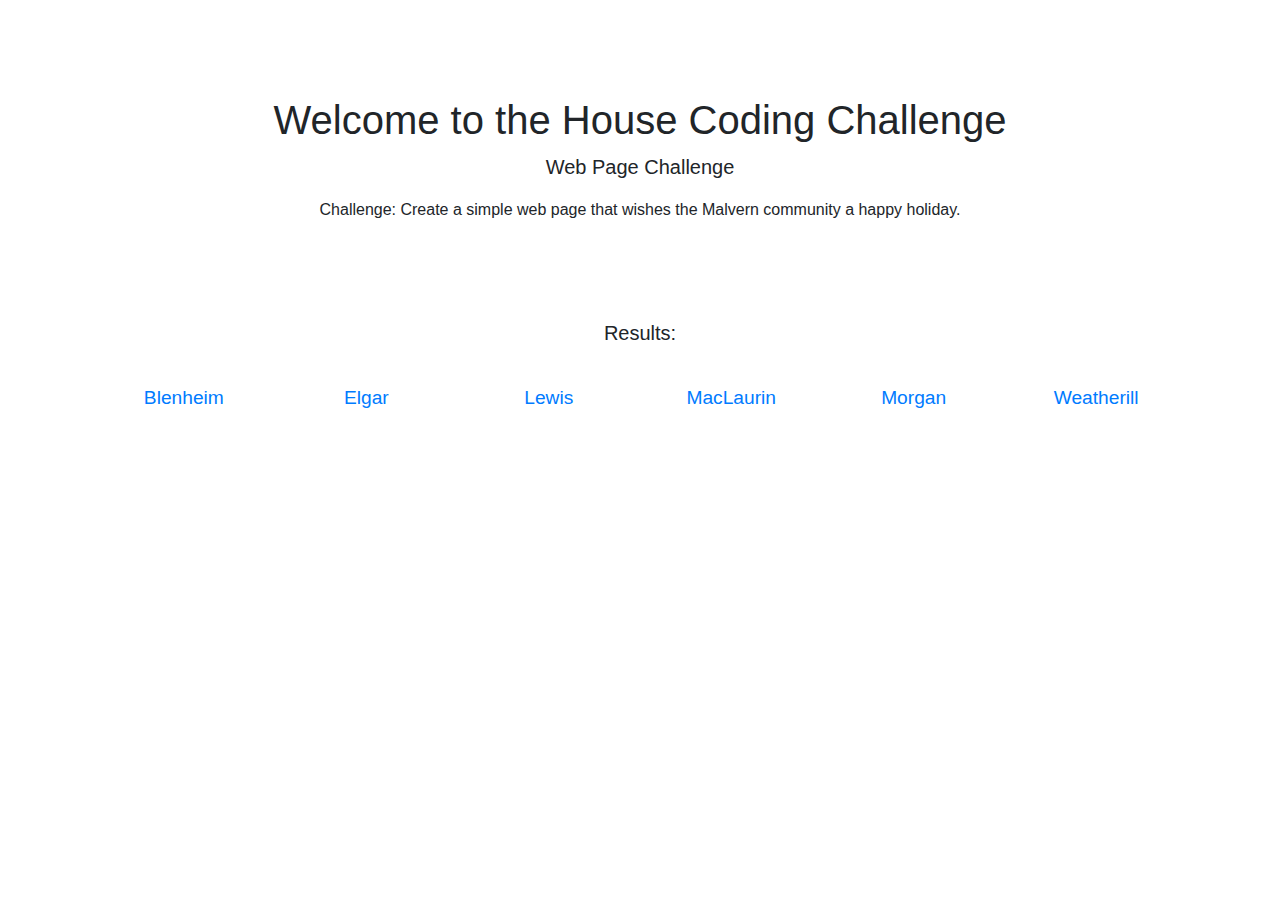
==== index.html @ 8565df55 "Prepared 1 for competition." ====
<!DOCTYPE html>
<html lang="en">

<head>
    <meta charset="utf-8">
    <meta name="viewport" content="width=device-width, initial-scale=1, shrink-to-fit=no">
    <meta name="description" content="">
    <meta name="author" content="">
    <link rel="icon" href="../../../../favicon.ico">
    <title>House Coding Challenge 2020</title>
    
    <!--Template based on URL below-->
    <link rel="canonical" href="https://getbootstrap.com/docs/4.3/examples/starter-template/">

    <!-- Bootstrap core CSS -->
    <link rel="stylesheet" href="https://stackpath.bootstrapcdn.com/bootstrap/4.3.1/css/bootstrap.min.css" integrity="sha384-ggOyR0iXCbMQv3Xipma34MD+dH/1fQ784/j6cY/iJTQUOhcWr7x9JvoRxT2MZw1T" crossorigin="anonymous">

    <!-- Place your stylesheet here-->
    <link href="stylesheet.css" rel="stylesheet" type="text/css">
</head>

<body>


    <main role="main" class="container">

        <div class="text-center mt-5 pt-5">
            <h1>Welcome to the House Coding Challenge</h1>
            <p class="lead">Web Page Challenge</p>
            <p>Challenge: Create a simple web page that wishes the Malvern community a happy holiday.</p>
            
        </div>
        <div class="text-center mt-5 pt-5">
        <p class="lead col-12">Results:</p><span class="navlinks nav"><a href="Blenheim/index.html">Blenheim</a></span>
        <span class="navlinks nav"><a href="Elgar/index.html">Elgar</a></span>
        <span class="navlinks nav"><a href="Lewis/index.html">Lewis</a></span>
        <span class="navlinks nav"><a href="Maclaurin/index.html">MacLaurin</a></span>
        <span class="navlinks nav"><a href="Morgan/index.html">Morgan</a></span>
        <span class="navlinks nav"><a href="Weatherill/index.html">Weatherill</a></span></div>
        

    </main><!-- /.container -->


    <!-- Bootstrap core JavaScript
    ================================================== -->
    <!-- Placed at the end of the document so the pages load faster -->
    <script src="https://code.jquery.com/jquery-3.3.1.slim.min.js" integrity="sha384-q8i/X+965DzO0rT7abK41JStQIAqVgRVzpbzo5smXKp4YfRvH+8abtTE1Pi6jizo" crossorigin="anonymous"></script>
    <script src="https://cdnjs.cloudflare.com/ajax/libs/popper.js/1.14.7/umd/popper.min.js" integrity="sha384-UO2eT0CpHqdSJQ6hJty5KVphtPhzWj9WO1clHTMGa3JDZwrnQq4sF86dIHNDz0W1" crossorigin="anonymous"></script>
    <script src="https://stackpath.bootstrapcdn.com/bootstrap/4.3.1/js/bootstrap.min.js" integrity="sha384-JjSmVgyd0p3pXB1rRibZUAYoIIy6OrQ6VrjIEaFf/nJGzIxFDsf4x0xIM+B07jRM" crossorigin="anonymous"></script>

</body>
</html>
---- stylesheet.css ----
.navlinks {
    font-size: 1.2em;
    width: 178px;
    margin-right: auto;
    margin-left: auto;
    padding: 20px 20px 20px 20px;
    display: inline-block
}
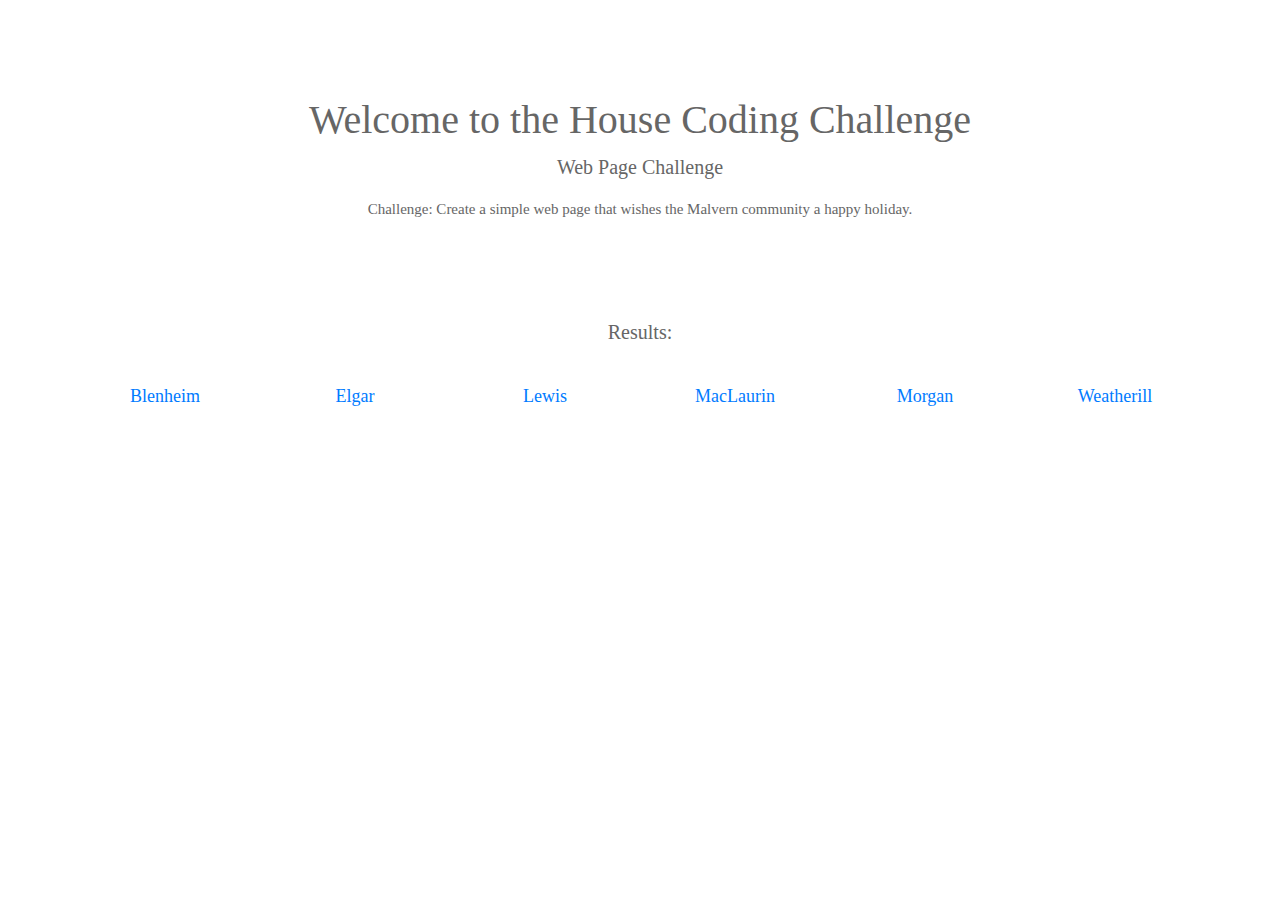
==== commit ccd092f6: "Font and Alignment" ====
--- a/index.html
+++ b/index.html
@@ -31,12 +31,12 @@
             
         </div>
         <div class="text-center mt-5 pt-5">
-        <p class="lead col-12">Results:</p><span class="navlinks nav"><a href="Blenheim/index.html">Blenheim</a></span>
-        <span class="navlinks nav"><a href="Elgar/index.html">Elgar</a></span>
-        <span class="navlinks nav"><a href="Lewis/index.html">Lewis</a></span>
-        <span class="navlinks nav"><a href="Maclaurin/index.html">MacLaurin</a></span>
-        <span class="navlinks nav"><a href="Morgan/index.html">Morgan</a></span>
-        <span class="navlinks nav"><a href="Weatherill/index.html">Weatherill</a></span></div>
+        <div class="row"><p class="lead col-12">Results:</p></div><div class="row"><span class="navlinks nav col-md-4 col-lg-4 col-xl-2"><a href="Blenheim/index.html">Blenheim</a></span>
+        <span class="navlinks nav col-md-4 col-lg-4 col-xl-2"><a href="Elgar/index.html">Elgar</a></span>
+        <span class="navlinks nav col-md-4 col-lg-4 col-xl-2"><a href="Lewis/index.html">Lewis</a></span>
+        <span class="navlinks nav col-md-4 col-lg-4 col-xl-2"><a href="Maclaurin/index.html">MacLaurin</a></span>
+        <span class="navlinks nav col-md-4 col-lg-4 col-xl-2"><a href="Morgan/index.html">Morgan</a></span>
+        <span class="navlinks nav col-md-4 col-lg-4 col-xl-2"><a href="Weatherill/index.html">Weatherill</a></span></div></div>
         
 
     </main><!-- /.container -->
--- a/stylesheet.css
+++ b/stylesheet.css
@@ -1,3 +1,20 @@
+
+@font-face {
+  font-family: 'itc-medium';
+  src:  url('https://www.malverncollege.org.hk/fonts/ITC-Stone-Sans-Std-Medium.ttf');
+}
+
+body {
+    font-family: 'itc-medium';
+    font-size: 15px;
+    color: #666;
+    
+}
+
+h1, .lead{
+    font-family: 'itc-medium';
+}
+
 .navlinks {
     font-size: 1.2em;
     width: 178px;
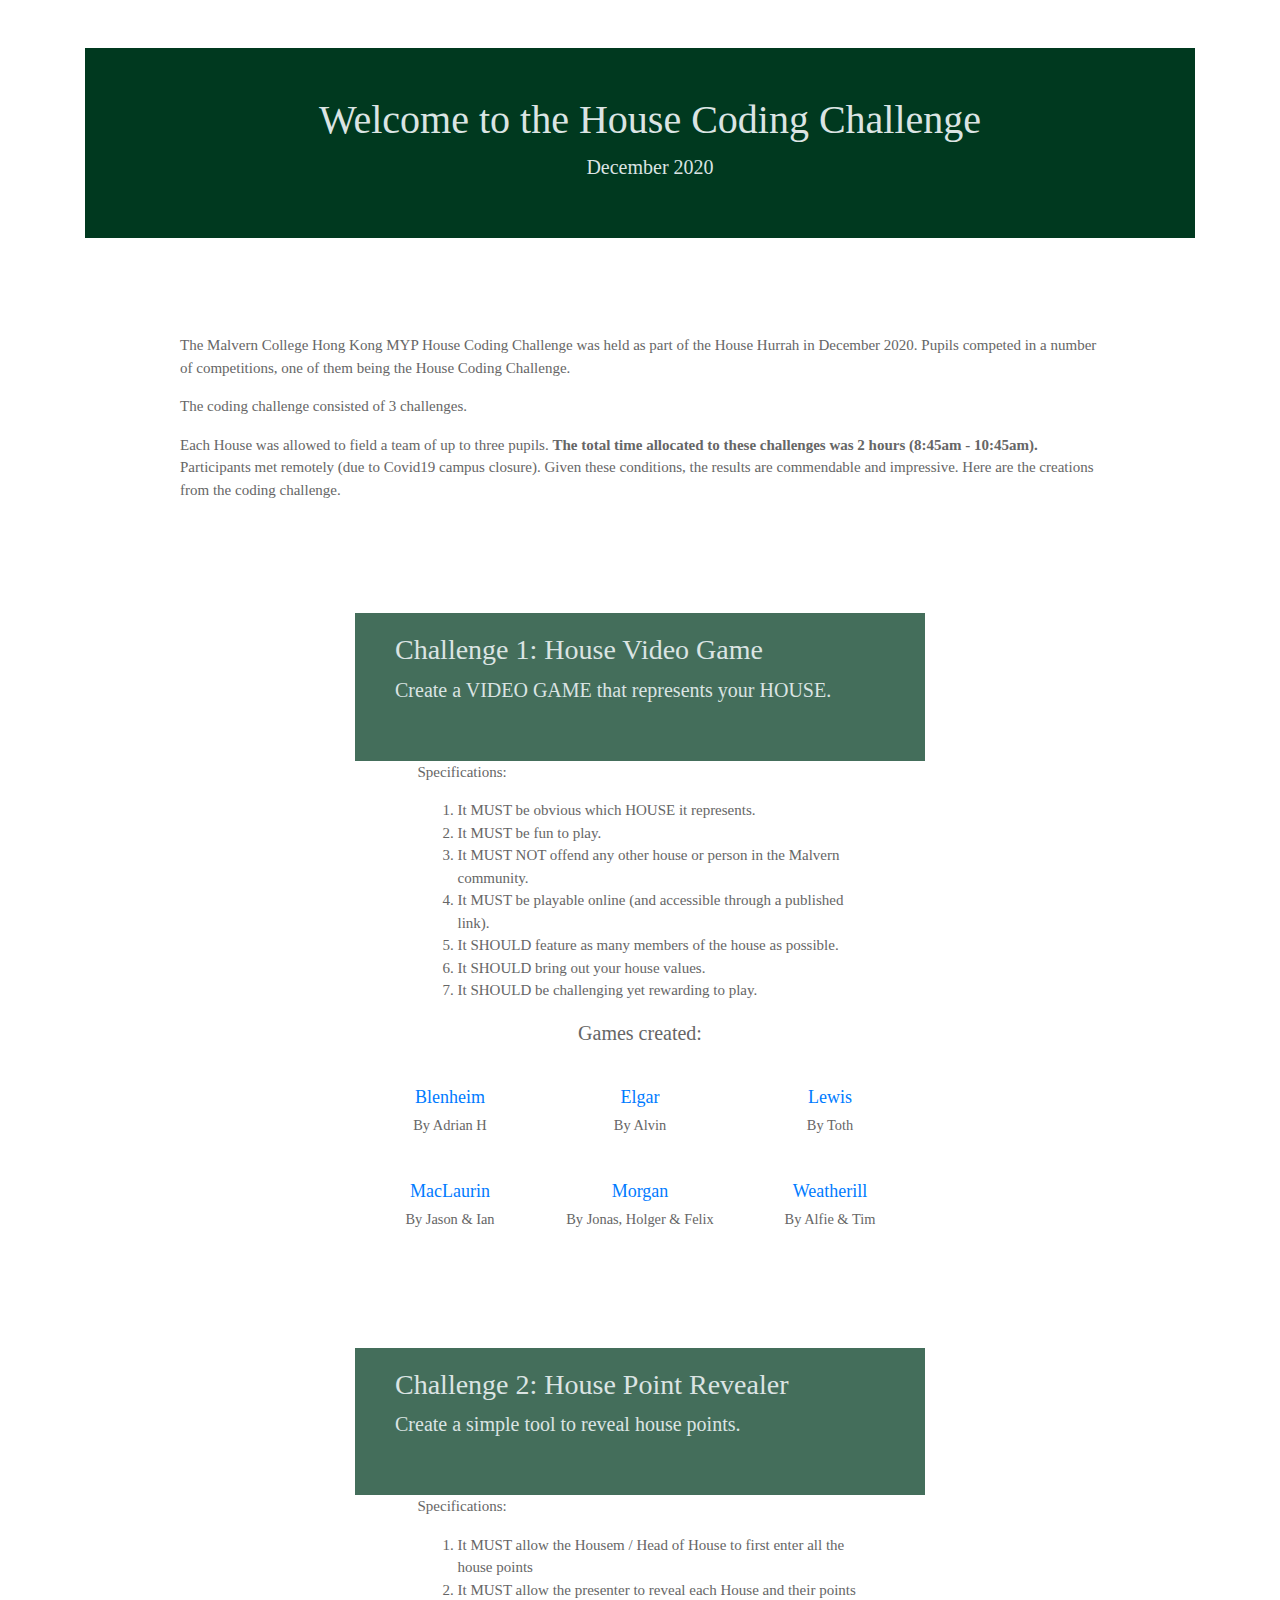
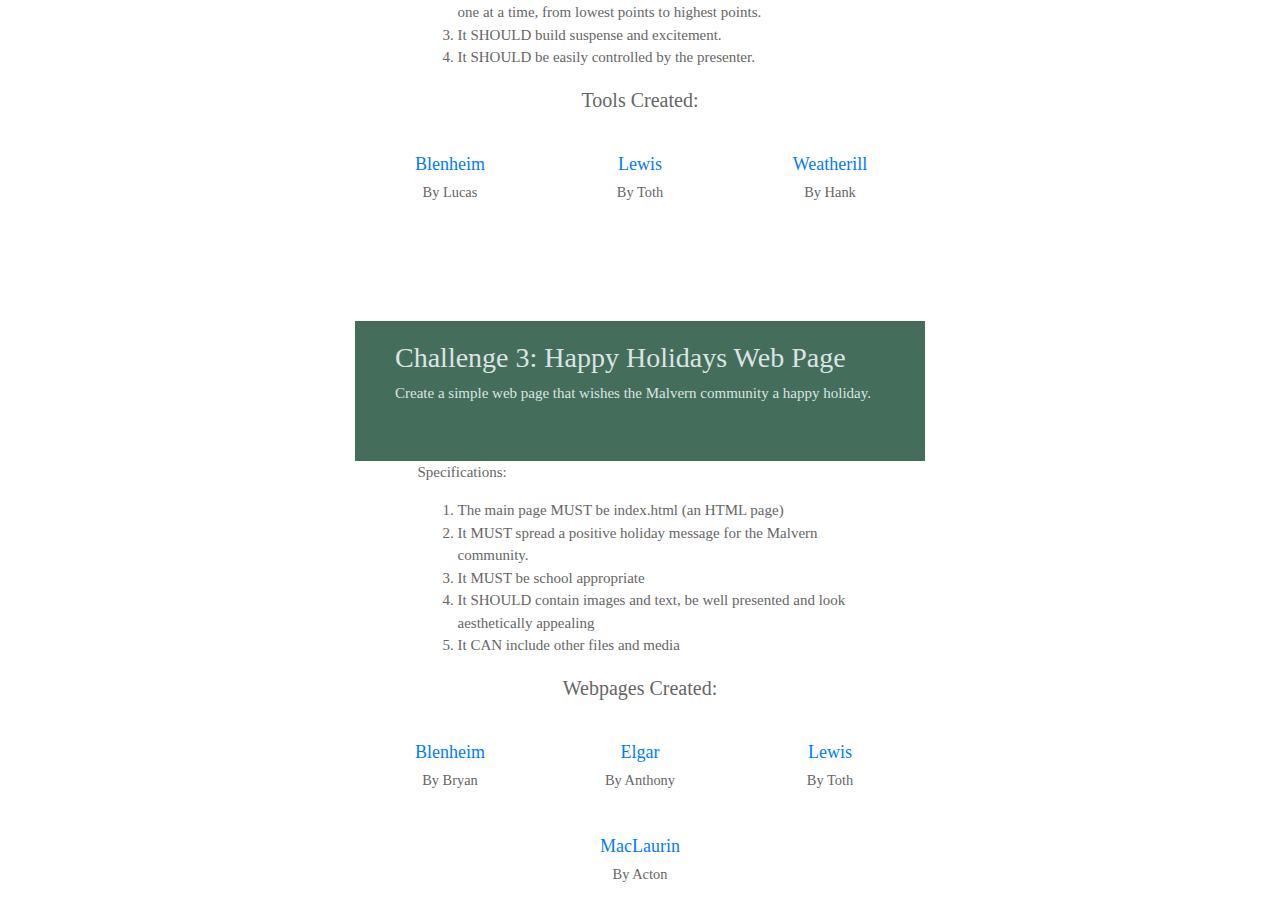
==== commit ad28e6be: "Completed, ready for exhibit" ====
--- a/index.html
+++ b/index.html
@@ -8,7 +8,7 @@
     <meta name="author" content="">
     <link rel="icon" href="../../../../favicon.ico">
     <title>House Coding Challenge 2020</title>
-    
+
     <!--Template based on URL below-->
     <link rel="canonical" href="https://getbootstrap.com/docs/4.3/examples/starter-template/">
 
@@ -24,20 +24,131 @@
 
     <main role="main" class="container">
 
-        <div class="text-center mt-5 pt-5">
+        <div class="text-center mt-5 pt-5 welcomebox col-12">
             <h1>Welcome to the House Coding Challenge</h1>
-            <p class="lead">Web Page Challenge</p>
-            <p>Challenge: Create a simple web page that wishes the Malvern community a happy holiday.</p>
-            
+            <p class="lead">December 2020</p>
+
+
         </div>
-        <div class="text-center mt-5 pt-5">
-        <div class="row"><p class="lead col-12">Results:</p></div><div class="row"><span class="navlinks nav col-md-4 col-lg-4 col-xl-2"><a href="Blenheim/index.html">Blenheim</a></span>
-        <span class="navlinks nav col-md-4 col-lg-4 col-xl-2"><a href="Elgar/index.html">Elgar</a></span>
-        <span class="navlinks nav col-md-4 col-lg-4 col-xl-2"><a href="Lewis/index.html">Lewis</a></span>
-        <span class="navlinks nav col-md-4 col-lg-4 col-xl-2"><a href="Maclaurin/index.html">MacLaurin</a></span>
-        <span class="navlinks nav col-md-4 col-lg-4 col-xl-2"><a href="Morgan/index.html">Morgan</a></span>
-        <span class="navlinks nav col-md-4 col-lg-4 col-xl-2"><a href="Weatherill/index.html">Weatherill</a></span></div></div>
-        
+        <div class="mt-5 pt-5 ">
+            <div class="row">
+                <div class="col-10 offset-1">
+                    <p>The Malvern College Hong Kong MYP House Coding Challenge was held as part of the House Hurrah in December 2020. Pupils competed in a number of competitions, one of them being the House Coding Challenge. </p>
+                    <p>The coding challenge consisted of 3 challenges.</p>
+                    <p>Each House was allowed to field a team of up to three pupils. <b>The total time allocated to these challenges was 2 hours (8:45am - 10:45am). </b> Participants met remotely (due to Covid19 campus closure). Given these conditions, the results are commendable and impressive. Here are the creations from the coding challenge.</p>
+                </div>
+            </div>
+        </div>
+        <div class="row">
+            <div class="text-center mt-5 pt-5 col-xl-6 offset-xl-3 col-lg-12">
+                <div class="row">
+                    <div class="text-left challengebox col-12">
+                       
+                        <h3><a name="c1">Challenge 1: House Video Game</a></h3>
+                        <p class="lead">Create a VIDEO GAME that represents your HOUSE.</p>
+                    </div>
+                </div>
+                <div class="row">
+                    <div class="col-10 offset-1 text-left">
+                        <p>Specifications:</p>
+                        <ol>
+                            <li>It MUST be obvious which HOUSE it represents.</li>
+                            <li>It MUST be fun to play.</li>
+                            <li>It MUST NOT offend any other house or person in the Malvern community.</li>
+                            <li>It MUST be playable online (and accessible through a published link).</li>
+                            <li>It SHOULD feature as many members of the house as possible.</li>
+                            <li>It SHOULD bring out your house values.</li>
+                            <li>It SHOULD be challenging yet rewarding to play.</li>
+                        </ol>
+                    </div>
+                </div>
+                <div class="row">
+                    <p class="lead col-10 offset-1">Games created:</p>
+                </div>
+                <div class="row"><span class="navlinks nav col-md-4 col-lg-4 col-xl-4"><a href="https://makecode.com/_9F7P1hCkuKK3">Blenheim</a><br /><span class="small">By Adrian H</span></span>
+                    <span class="navlinks nav col-md-4 col-lg-4 col-xl-4"><a href="https://makecode.com/_fk83gmfm7Wvd">Elgar</a><br /><span class="small">By Alvin</span></span>
+                    <span class="navlinks nav col-md-4 col-lg-4 col-xl-4"><a href="https://makecode.com/_f5eCXu5cagpD">Lewis</a><br />
+                        <by class="small">By Toth</by>
+                    </span>
+                    <span class="navlinks nav col-md-4 col-lg-4 col-xl-4"><a href="https://makecode.com/_Myk5xu3ic3DV">MacLaurin</a><br />
+                        <by class="small">By Jason &amp; Ian</by>
+                    </span>
+                    <span class="navlinks nav col-md-4 col-lg-4 col-xl-4"><a href="https://makecode.com/_f87bJmb5j8Cr">Morgan</a><br />
+                        <by class="small">By Jonas, Holger &amp; Felix</by>
+                    </span>
+                    <span class="navlinks nav col-md-4 col-lg-4 col-xl-4"><a href="https://scratch.mit.edu/projects/462234270">Weatherill</a><br />
+                        <by class="small">By Alfie &amp; Tim</by>
+                    </span></div>
+            </div>
+            <div class="text-center mt-5 pt-5 col-xl-6 offset-xl-3 col-lg-12">
+                <div class="row">
+                    <div class="text-left challengebox col-12">
+                        <h3>Challenge 2: House Point Revealer</h3>
+                        <p class="lead">Create a simple tool to reveal house points.</p>
+                    </div>
+                </div>
+                <div class="row">
+                    <div class="col-10 offset-1 text-left">
+                        <p>Specifications:</p>
+                        <ol>
+                            <li>It MUST allow the Housem / Head of House to first enter all the house points</li>
+                            <li>It MUST allow the presenter to reveal each House and their points one at a time, from lowest points to highest points.</li>
+                            <li>It SHOULD build suspense and excitement.</li>
+                            <li>It SHOULD be easily controlled by the presenter.</li>
+                        </ol>
+                    </div>
+                </div>
+                <div class="row">
+                    <p class="lead col-10 offset-1">Tools Created:</p>
+                </div>
+                <div class="row"><span class="navlinks nav col-md-4 col-lg-4 col-xl-4"><a href="https://scratch.mit.edu/projects/462211848/">Blenheim</a><br>
+                        <by class="small">By Lucas</by>
+                    </span>
+                    <span class="navlinks nav col-md-4 col-lg-4 col-xl-4"><a href="https://docs.google.com/spreadsheets/d/1JnZ0slM7L1ed2ZNwXWDJuH4Fam2SZrhwsysCGhvs0Rg/edit?usp=sharing">Lewis</a><br />
+                        <by class="small">By Toth</by>
+                    </span>
+                    <span class="navlinks nav col-md-4 col-lg-4 col-xl-4"><a href="http://cpp.sh/5nddi">Weatherill</a><br />
+                        <by class="small">By Hank</by>
+                    </span></div>
+            </div>
+            <div class="text-center mt-5 pt-5 col-xl-6 offset-xl-3 col-lg-12">
+                <div class="row">
+                    <div class="text-left challengebox col-12">
+                        <h3>Challenge 3: Happy Holidays Web Page</h3>
+                        <p>Create a simple web page that wishes the Malvern community a happy holiday.</p>
+                    </div>
+                </div>
+                <div class="row">
+                    <div class="col-10 offset-1 text-left">
+                        <p>Specifications:</p>
+                        <ol>
+                            <li>The main page MUST be index.html (an HTML page)</li>
+                            <li>It MUST spread a positive holiday message for the Malvern community.</li>
+                            <li>It MUST be school appropriate</li>
+                            <li>It SHOULD contain images and text, be well presented and look aesthetically appealing</li>
+                            <li>It CAN include other files and media</li>
+                        </ol>
+                    </div>
+                </div>
+                <div class="row">
+                    <p class="lead col-10 offset-1">Webpages Created:</p>
+                </div>
+                <div class="row"><span class="navlinks nav col-md-4 col-lg-4 col-xl-4"><a href="Blenheim/index.html">Blenheim</a><br />
+                        <by class="small">By Bryan</by>
+                    </span>
+                    <span class="navlinks nav col-md-4 col-lg-4 col-xl-4"><a href="Elgar/index.html">Elgar</a><br />
+                        <by class="small">By Anthony</by>
+                    </span>
+                    <span class="navlinks nav col-md-4 col-lg-4 col-xl-4"><a href="Lewis/index.html">Lewis</a><br />
+                        <by class="small">By Toth</by>
+                    </span>
+                    <span class="navlinks nav col-md-4 col-lg-4 col-xl-4"><a href="Maclaurin/index.html">MacLaurin</a><br />
+                        <by class="small">By Acton</by>
+                    </span>
+                </div>
+            </div>
+        </div>
+
 
     </main><!-- /.container -->
 
@@ -50,4 +161,5 @@
     <script src="https://stackpath.bootstrapcdn.com/bootstrap/4.3.1/js/bootstrap.min.js" integrity="sha384-JjSmVgyd0p3pXB1rRibZUAYoIIy6OrQ6VrjIEaFf/nJGzIxFDsf4x0xIM+B07jRM" crossorigin="anonymous"></script>
 
 </body>
+
 </html>--- a/stylesheet.css
+++ b/stylesheet.css
@@ -24,3 +24,17 @@
     display: inline-block
 }
 
+div.welcomebox {
+    background-color: #00391f;
+    color: #dbe4e3;
+    padding: 20px 20px 40px 40px;
+    
+}
+
+div.challengebox {
+    background-color: #00391fBB;
+    color: #dbe4e3;
+    padding: 20px 20px 40px 40px;
+    
+    
+}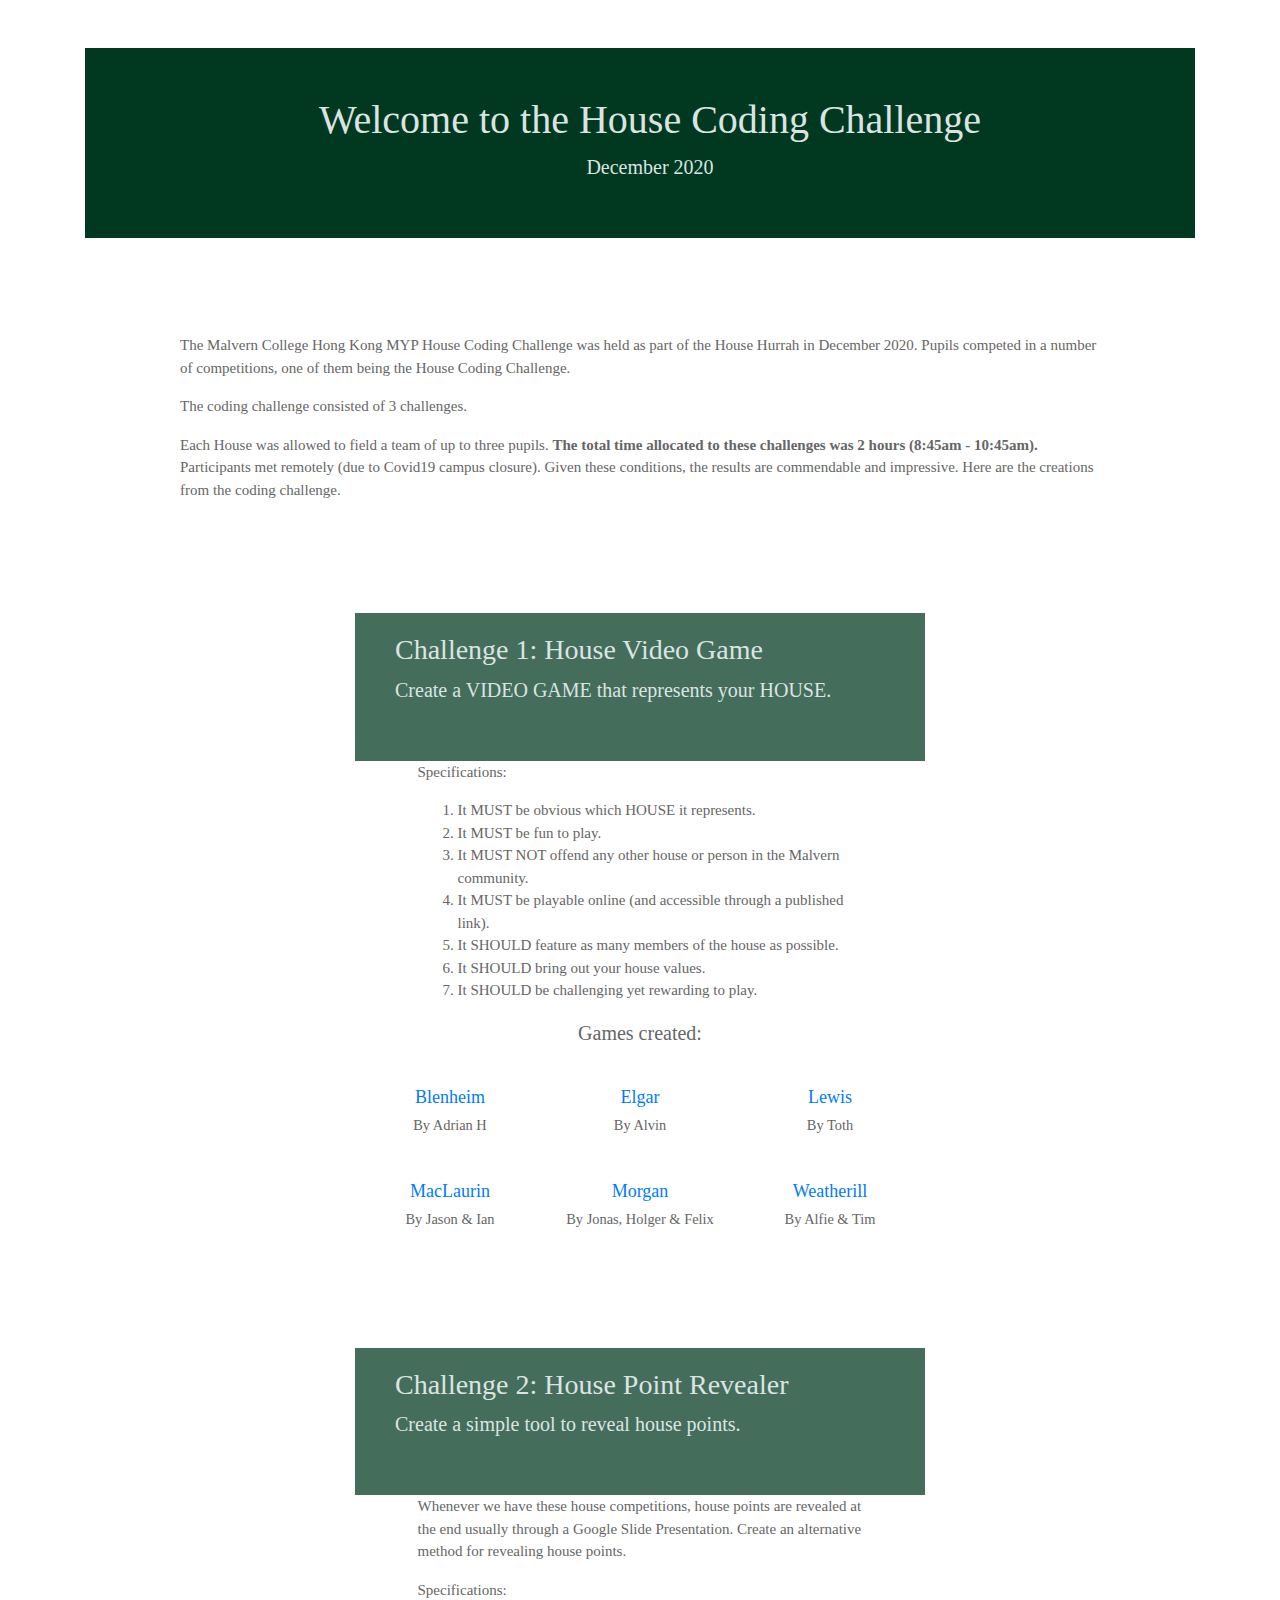
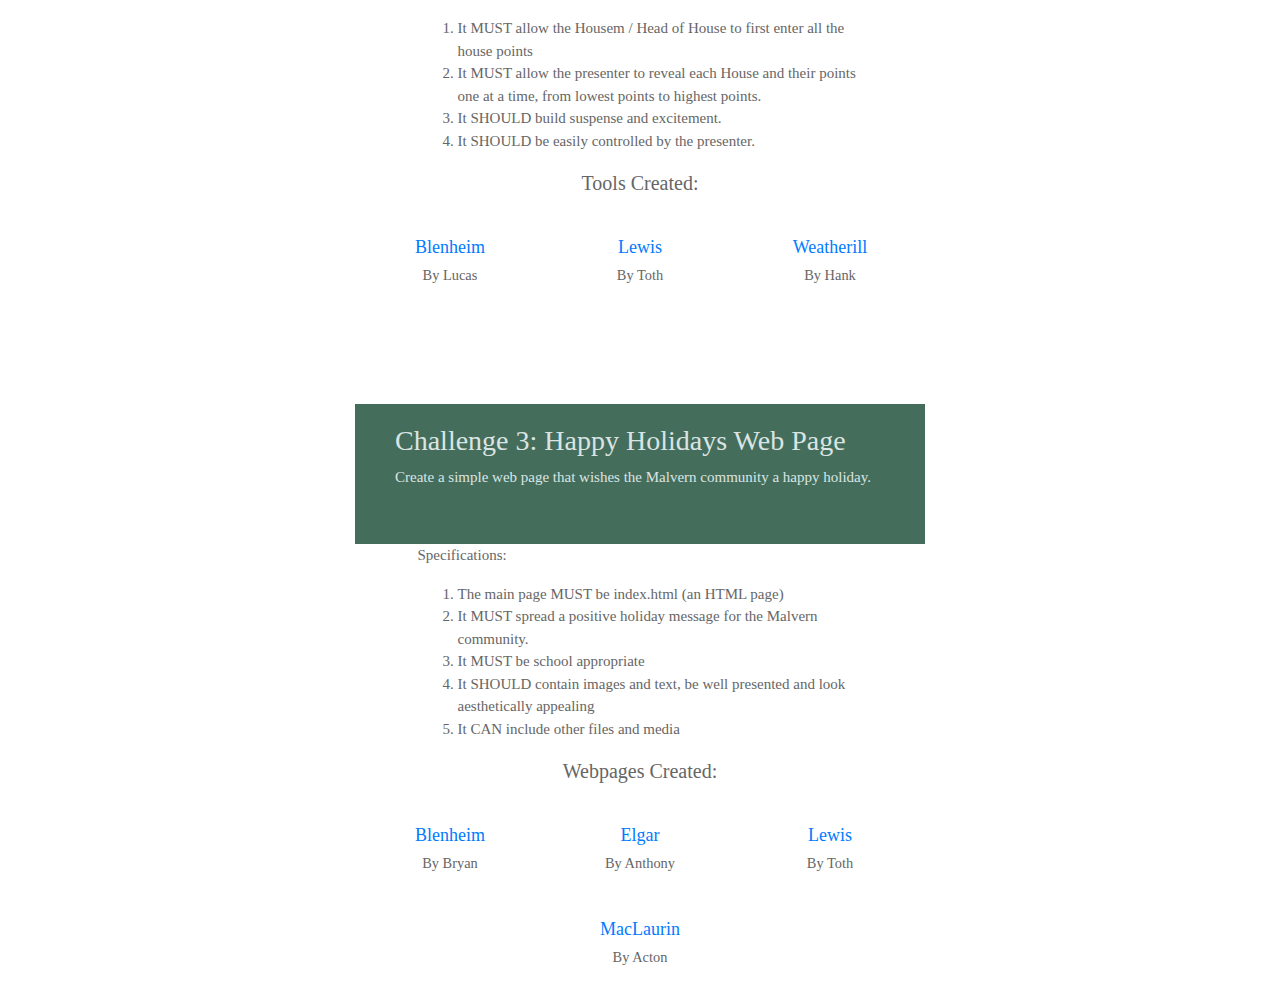
==== commit 23b6bf21: "Update challenge 2 missing info" ====
--- a/index.html
+++ b/index.html
@@ -89,6 +89,7 @@
                 </div>
                 <div class="row">
                     <div class="col-10 offset-1 text-left">
+                       <p>Whenever we have these house competitions, house points are revealed at the end usually through a Google Slide Presentation. Create an alternative method for revealing house points.</p>
                         <p>Specifications:</p>
                         <ol>
                             <li>It MUST allow the Housem / Head of House to first enter all the house points</li>
